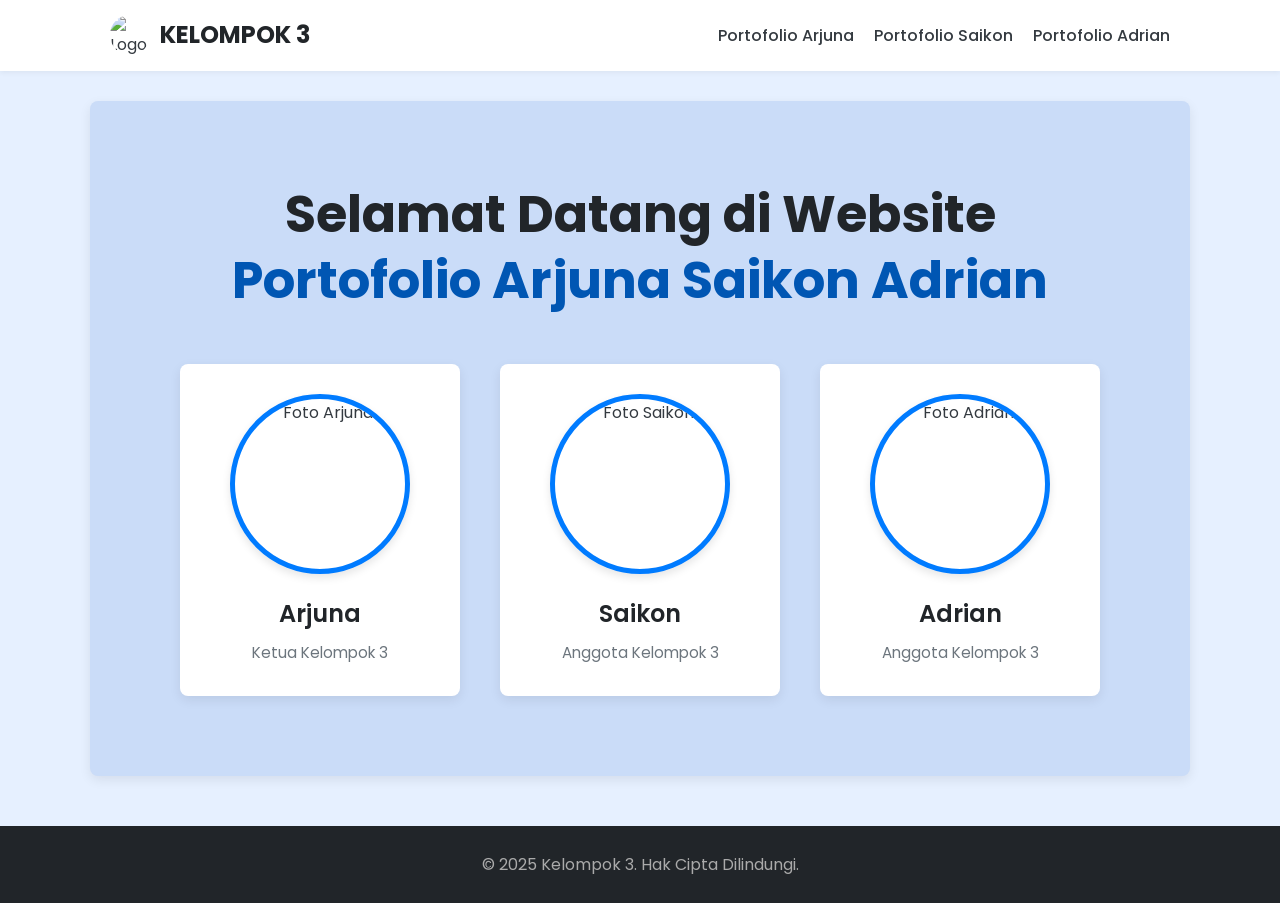
==== index.html @ 8530ddf9 "Inisiasi proyek" ====
<!DOCTYPE html>
<html lang="id">
<head>
    <meta charset="UTF-8">
    <meta name="viewport" content="width=device-width, initial-scale=1.0">
    <title>Kumpulan Portofolio Kelompok 3</title>
    
    <link rel="preconnect" href="https://fonts.googleapis.com">
    <link rel="preconnect" href="https://fonts.gstatic.com" crossorigin>
    <link href="https://fonts.googleapis.com/css2?family=Poppins:wght@300;400;600;700&display=swap" rel="stylesheet">
    
    <link rel="stylesheet" href="style.css">
    
</head>
<body class="landing-page-body">

    <header class="landing-header">
        <div class="container landing-header-content">
            <div class="logo-group">
                <img src="https://via.placeholder.com/40/007bff/ffffff?text=K3" alt="Logo Kelompok 3" class="landing-logo-img">
                <span class="landing-logo-text">KELOMPOK 3</span>
            </div>
            <nav class="landing-nav">
                <ul>
                    <li><a href="arjuna.html">Portofolio Arjuna</a></li>
                    <li><a href="saikon.html">Portofolio Saikon</a></li>
                    <li><a href="adrian.html">Portofolio Adrian</a></li>
                </ul>
            </nav>
        </div>
    </header>

    <main class="landing-main">
        <section class="hero-landing container">
            <h1>Selamat Datang di Website <br><span class="highlight">Portofolio Arjuna Saikon Adrian</span></h1>
            
            <div class="member-cards">
                <a href="arjuna.html" class="member-card">
                    <img src="https://via.placeholder.com/200/007bff/ffffff?text=Arjuna" alt="Foto Arjuna">
                    <h3>Arjuna</h3>
                    <p>Ketua Kelompok 3</p>
                </a>
                
                <a href="saikon.html" class="member-card">
                    <img src="https://via.placeholder.com/200/007bff/ffffff?text=Saikon" alt="Foto Saikon">
                    <h3>Saikon</h3>
                    <p>Anggota Kelompok 3</p>
                </a>
                
                <a href="adrian.html" class="member-card">
                    <img src="https://via.placeholder.com/200/007bff/ffffff?text=Adrian" alt="Foto Adrian">
                    <h3>Adrian</h3>
                    <p>Anggota Kelompok 3</p>
                </a>
            </div>
        </section>
    </main>

    <footer class="landing-footer">
        <div class="container">
            <p>&copy; 2025 Kelompok 3. Hak Cipta Dilindungi.</p>
        </div>
    </footer>

</body>
</html>
---- style.css ----
/* =================================
   RESET & VARIABEL GLOBAL
   ================================= */
:root {
    --primary-color: #007BFF;
    --primary-dark: #0056b3;
    --secondary-color: #f8f9fa;
    --dark-color: #212529;
    --light-color: #ffffff;
    --text-color: #343a40;
    --text-muted: #6c757d;
    --font-family: 'Poppins', sans-serif;
    --shadow: 0 4px 12px rgba(0, 0, 0, 0.08);
    --border-radius: 8px;
}

* {
    margin: 0;
    padding: 0;
    box-sizing: border-box;
}

html {
    scroll-behavior: smooth;
}

body {
    font-family: var(--font-family);
    line-height: 1.7;
    background-color: var(--secondary-color);
    color: var(--text-color);
}

a {
    text-decoration: none;
    color: var(--primary-color);
}

ul {
    list-style: none;
}

.container {
    max-width: 1100px;
    margin: 0 auto;
    padding: 0 20px;
}

/* =================================
   STYLE UNTUK HALAMAN PORTOFOLIO
   (Arjuna.html, Saikon.html, etc.)
   ================================= */

.header {
    background-color: var(--light-color);
    box-shadow: 0 2px 5px rgba(0, 0, 0, 0.05);
    padding: 20px 0;
    position: sticky;
    top: 0;
    z-index: 1000;
    width: 100%;
}

.header-content {
    display: flex;
    justify-content: space-between;
    align-items: center;
}

.logo {
    font-size: 1.8em;
    font-weight: 700;
    color: var(--dark-color);
}

.main-nav ul {
    display: flex;
    gap: 25px;
}

.main-nav a {
    color: var(--text-muted);
    font-weight: 500;
    transition: color 0.3s;
}

.main-nav a:hover,
.main-nav a:focus {
    color: var(--primary-color);
}

.back-link {
    font-size: 0.9em;
    color: var(--text-muted);
    transition: color 0.3s;
}

.hero-section {
    display: flex;
    align-items: center;
    justify-content: space-between;
    padding: 80px 20px;
    min-height: 80vh;
    gap: 40px;
    background-color: var(--light-color);
}
/* ... (Semua style lain untuk halaman portofolio) ... */
.portfolio-section { padding: 80px 0; }
.portfolio-section:nth-of-type(odd) { background-color: var(--light-color); }
.portfolio-section h2 { font-size: 2.5em; text-align: center; margin-bottom: 50px; }
.portfolio-section h2::after { content: ''; display: block; width: 60px; height: 4px; background-color: var(--primary-color); margin: 10px auto 0; }
.section-content { max-width: 900px; margin: 0 auto; }
.card { background-color: var(--light-color); border-radius: var(--border-radius); box-shadow: var(--shadow); padding: 30px; transition: transform 0.3s, box-shadow 0.3s; }
.card:hover { transform: translateY(-5px); box-shadow: 0 8px 20px rgba(0, 0, 0, 0.12); }
.experience-grid, .skill-grid { display: grid; gap: 30px; }
.experience-grid { grid-template-columns: 1fr; }
.skill-grid { grid-template-columns: repeat(auto-fit, minmax(250px, 1fr)); }
.experience-item h3 { color: var(--primary-color); }
.skill-category h3 { border-bottom: 2px solid #eee; padding-bottom: 10px; }
.contact-content { text-align: center; }
.footer { background-color: var(--dark-color); color: #aaa; text-align: center; padding: 30px 0; margin-top: 40px; }


/* =================================
   STYLE BARU UNTUK LANDING PAGE
   (Index.html)
   ================================= */
.landing-page-body {
    background-color: #e6f0ff; /* Latar belakang biru muda */
}

/* Header Landing Page (Termasuk perbaikan navbar) */
.landing-header {
    background-color: var(--light-color);
    box-shadow: 0 2px 5px rgba(0, 0, 0, 0.05);
    padding: 15px 0;
}

.landing-header-content {
    display: flex;
    justify-content: space-between; /* Logo di kiri, nav di kanan */
    align-items: center; /* Menjaga tetap sejajar */
}

.logo-group {
    display: flex;
    align-items: center;
    gap: 10px;
}

.landing-logo-img {
    width: 40px;
    height: 40px;
    border-radius: 50%;
    object-fit: cover;
}

.landing-logo-text {
    font-size: 1.5em;
    font-weight: 700;
    color: var(--dark-color);
}

/* Ini merapikan navigasi di pojok kanan atas */
.landing-nav ul {
    display: flex;
    gap: 20px; /* Jarak antar link */
}

.landing-nav a {
    color: var(--text-color);
    font-weight: 500;
    transition: color 0.3s;
}

.landing-nav a:hover {
    color: var(--primary-color);
}

/* Hero Section Landing Page */
.hero-landing {
    text-align: center;
    padding: 80px 20px;
    background-color: #cadcf8; /* Warna latar belakang bagian hero */
    border-radius: var(--border-radius);
    margin-top: 30px;
    box-shadow: var(--shadow);
}

.hero-landing h1 {
    font-size: 3.2em;
    font-weight: 700;
    line-height: 1.3;
    color: var(--dark-color);
    margin-bottom: 50px;
}

.hero-landing .highlight {
    color: var(--primary-dark);
}

/* Member Cards */
.member-cards {
    display: flex;
    justify-content: center;
    gap: 40px;
    flex-wrap: wrap; 
    margin-top: 40px;
}

.member-card {
    background-color: var(--light-color);
    border-radius: var(--border-radius);
    padding: 30px;
    box-shadow: var(--shadow);
    display: flex;
    flex-direction: column;
    align-items: center;
    text-align: center;
    width: 280px; 
    transition: transform 0.3s, box-shadow 0.3s;
    color: var(--text-color);
}

.member-card:hover {
    transform: translateY(-8px);
    box-shadow: 0 8px 20px rgba(0, 0, 0, 0.15);
}

/* Ini membuat gambar profil menjadi lingkaran */
.member-card img {
    width: 180px;
    height: 180px;
    border-radius: 50%; /* Membuat gambar lingkaran */
    object-fit: cover;
    border: 5px solid var(--primary-color); /* Border biru */
    margin-bottom: 20px;
    box-shadow: 0 4px 8px rgba(0, 0, 0, 0.1);
}

.member-card h3 {
    font-size: 1.5em;
    font-weight: 600;
    margin-bottom: 5px;
    color: var(--dark-color);
}

.member-card p {
    font-size: 0.95em;
    color: var(--text-muted);
}

/* Footer Landing Page */
.landing-footer {
    background-color: var(--dark-color);
    color: #aaa;
    text-align: center;
    padding: 25px 0;
    margin-top: 50px;
}

/* Responsif */
@media (max-width: 768px) {
    .landing-header-content, .hero-section {
        flex-direction: column;
        gap: 15px;
    }
    .landing-nav ul { flex-direction: column; gap: 10px; }
    .hero-landing h1 { font-size: 2.5em; }
    .member-cards { flex-direction: column; align-items: center; gap: 30px; }
    .member-card { width: 90%; max-width: 300px; }
}
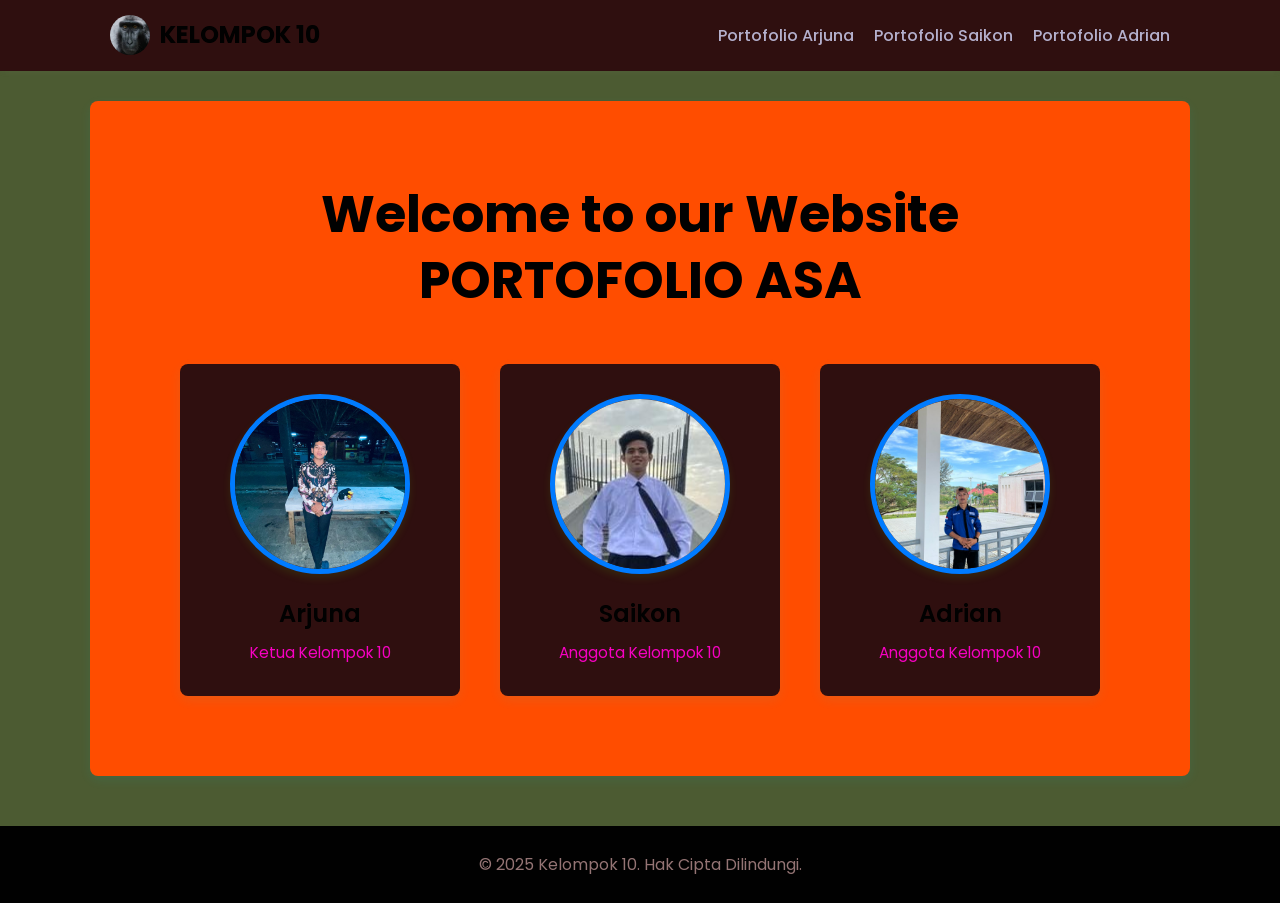
==== commit e9cf37af: "selesai" ====
--- a/index.html
+++ b/index.html
@@ -17,8 +17,8 @@
     <header class="landing-header">
         <div class="container landing-header-content">
             <div class="logo-group">
-                <img src="https://via.placeholder.com/40/007bff/ffffff?text=K3" alt="Logo Kelompok 3" class="landing-logo-img">
-                <span class="landing-logo-text">KELOMPOK 3</span>
+                <img src="images/m.jpg" alt="Logo Kelompok 3" class="landing-logo-img">
+                <span class="landing-logo-text">KELOMPOK 10</span>
             </div>
             <nav class="landing-nav">
                 <ul>
@@ -32,25 +32,25 @@
 
     <main class="landing-main">
         <section class="hero-landing container">
-            <h1>Selamat Datang di Website <br><span class="highlight">Portofolio Arjuna Saikon Adrian</span></h1>
+            <h1>Welcome to our Website <br><span class="highlight">PORTOFOLIO ASA</span></h1>
             
             <div class="member-cards">
                 <a href="arjuna.html" class="member-card">
-                    <img src="https://via.placeholder.com/200/007bff/ffffff?text=Arjuna" alt="Foto Arjuna">
+                    <img src="images/jun.jpg" alt="Foto Arjuna">
                     <h3>Arjuna</h3>
-                    <p>Ketua Kelompok 3</p>
+                    <p>Ketua Kelompok 10</p>
                 </a>
                 
                 <a href="saikon.html" class="member-card">
-                    <img src="https://via.placeholder.com/200/007bff/ffffff?text=Saikon" alt="Foto Saikon">
+                    <img src="images/saikon.jpg" alt="Foto Saikon">
                     <h3>Saikon</h3>
-                    <p>Anggota Kelompok 3</p>
+                    <p>Anggota Kelompok 10</p>
                 </a>
                 
                 <a href="adrian.html" class="member-card">
-                    <img src="https://via.placeholder.com/200/007bff/ffffff?text=Adrian" alt="Foto Adrian">
+                    <img src="images/adr.jpg" alt="Foto Adrian">
                     <h3>Adrian</h3>
-                    <p>Anggota Kelompok 3</p>
+                    <p>Anggota Kelompok 10</p>
                 </a>
             </div>
         </section>
@@ -58,7 +58,7 @@
 
     <footer class="landing-footer">
         <div class="container">
-            <p>&copy; 2025 Kelompok 3. Hak Cipta Dilindungi.</p>
+            <p>&copy; 2025 Kelompok 10. Hak Cipta Dilindungi.</p>
         </div>
     </footer>
 
--- a/style.css
+++ b/style.css
@@ -3,14 +3,14 @@
    ================================= */
 :root {
     --primary-color: #007BFF;
-    --primary-dark: #0056b3;
-    --secondary-color: #f8f9fa;
-    --dark-color: #212529;
-    --light-color: #ffffff;
-    --text-color: #343a40;
-    --text-muted: #6c757d;
+    --primary-dark: #000000;
+    --secondary-color: #467041;
+    --dark-color: #010101;
+    --light-color: #2f0f0f;
+    --text-color: #b4b0cd;
+    --text-muted: #f800c2;
     --font-family: 'Poppins', sans-serif;
-    --shadow: 0 4px 12px rgba(0, 0, 0, 0.08);
+    --shadow: 0 4px 12px rgba(0, 230, 242, 0.08);
     --border-radius: 8px;
 }
 
@@ -51,9 +51,10 @@
    (Arjuna.html, Saikon.html, etc.)
    ================================= */
 
+/* Header Portofolio */
 .header {
     background-color: var(--light-color);
-    box-shadow: 0 2px 5px rgba(0, 0, 0, 0.05);
+    box-shadow: 0 2px 5px rgba(67, 181, 61, 0.05);
     padding: 20px 0;
     position: sticky;
     top: 0;
@@ -95,6 +96,7 @@
     transition: color 0.3s;
 }
 
+/* Hero Section Portofolio */
 .hero-section {
     display: flex;
     align-items: center;
@@ -104,42 +106,212 @@
     gap: 40px;
     background-color: var(--light-color);
 }
-/* ... (Semua style lain untuk halaman portofolio) ... */
-.portfolio-section { padding: 80px 0; }
-.portfolio-section:nth-of-type(odd) { background-color: var(--light-color); }
-.portfolio-section h2 { font-size: 2.5em; text-align: center; margin-bottom: 50px; }
-.portfolio-section h2::after { content: ''; display: block; width: 60px; height: 4px; background-color: var(--primary-color); margin: 10px auto 0; }
-.section-content { max-width: 900px; margin: 0 auto; }
-.card { background-color: var(--light-color); border-radius: var(--border-radius); box-shadow: var(--shadow); padding: 30px; transition: transform 0.3s, box-shadow 0.3s; }
-.card:hover { transform: translateY(-5px); box-shadow: 0 8px 20px rgba(0, 0, 0, 0.12); }
-.experience-grid, .skill-grid { display: grid; gap: 30px; }
-.experience-grid { grid-template-columns: 1fr; }
-.skill-grid { grid-template-columns: repeat(auto-fit, minmax(250px, 1fr)); }
-.experience-item h3 { color: var(--primary-color); }
-.skill-category h3 { border-bottom: 2px solid #eee; padding-bottom: 10px; }
-.contact-content { text-align: center; }
-.footer { background-color: var(--dark-color); color: #aaa; text-align: center; padding: 30px 0; margin-top: 40px; }
-
+
+.hero-text {
+    flex: 2;
+}
+
+.hero-text h2 {
+    font-size: 3.5em;
+    font-weight: 700;
+    line-height: 1.2;
+    margin-bottom: 10px;
+    color: var(--dark-color);
+}
+
+.hero-text .highlight {
+    color: var(--primary-color);
+}
+
+.hero-text .subtitle {
+    font-size: 1.5em;
+    font-weight: 400;
+    color: var(--text-muted);
+    margin-bottom: 20px;
+}
+
+.hero-text p {
+    font-size: 1.1em;
+    margin-bottom: 30px;
+}
+
+.cta-button {
+    background-color: var(--primary-color);
+    color: var(--light-color);
+    padding: 15px 30px;
+    border-radius: 50px;
+    font-weight: 600;
+    font-size: 1em;
+    transition: background-color 0.3s, transform 0.3s;
+}
+
+.cta-button:hover {
+    background-color: var(--primary-dark);
+    transform: translateY(-3px);
+}
+
+/* === PERBAIKAN GAMBAR BESAR ADA DI SINI === */
+.hero-image {
+    flex: 1;
+    text-align: center;
+}
+
+.hero-image img {
+    max-width: 100%;    /* Tidak akan lebih lebar dari kontainernya */
+    width: 300px;       /* Atur lebar tetap */
+    height: 300px;      /* Atur tinggi tetap */
+    border-radius: 50%; /* Membuatnya lingkaran */
+    border: 8px solid var(--light-color);
+    box-shadow: 0 10px 30px rgba(174, 2, 2, 0.1);
+    object-fit: cover;  /* Memastikan gambar pas di lingkaran tanpa gepeng */
+}
+
+/* Section Umum Portofolio */
+.portfolio-section {
+    padding: 80px 0;
+}
+
+.portfolio-section:nth-of-type(odd) {
+    background-color: var(--light-color);
+}
+
+.portfolio-section h2 {
+    font-size: 2.5em;
+    font-weight: 700;
+    text-align: center;
+    margin-bottom: 50px;
+    color: var(--dark-color);
+    position: relative;
+}
+
+.portfolio-section h2::after {
+    content: '';
+    display: block;
+    width: 60px;
+    height: 4px;
+    background-color: var(--primary-color);
+    margin: 10px auto 0;
+}
+
+.section-content {
+    max-width: 900px;
+    margin: 0 auto;
+}
+
+.card {
+    background-color: var(--light-color);
+    border-radius: var(--border-radius);
+    box-shadow: var(--shadow);
+    padding: 30px;
+    transition: transform 0.3s, box-shadow 0.3s;
+}
+
+.card:hover {
+    transform: translateY(-5px);
+    box-shadow: 0 8px 20px rgba(0, 0, 0, 0.12);
+}
+
+.experience-grid,
+.skill-grid {
+    display: grid;
+    gap: 30px;
+}
+
+.experience-grid {
+    grid-template-columns: 1fr;
+}
+
+.skill-grid {
+    grid-template-columns: repeat(auto-fit, minmax(250px, 1fr));
+}
+
+.experience-item h3 {
+    color: var(--primary-color);
+    margin-bottom: 5px;
+}
+
+.experience-item .dates {
+    font-size: 0.9em;
+    color: var(--text-muted);
+    font-style: italic;
+    display: block;
+    margin-bottom: 10px;
+}
+
+.skill-category h3 {
+    font-size: 1.3em;
+    color: var(--dark-color);
+    border-bottom: 2px solid #523737;
+    padding-bottom: 10px;
+    margin-bottom: 15px;
+}
+
+.skill-category ul {
+    list-style-type: disc;
+    padding-left: 20px;
+}
+
+.skill-category li {
+    margin-bottom: 8px;
+}
+
+.contact-content {
+    text-align: center;
+}
+
+.contact-content p {
+    font-size: 1.2em;
+    margin-bottom: 30px;
+}
+
+.contact-links {
+    display: flex;
+    justify-content: center;
+    gap: 20px;
+    flex-wrap: wrap;
+}
+
+.contact-btn {
+    background-color: var(--dark-color);
+    color: var(--light-color);
+    padding: 12px 25px;
+    border-radius: 50px;
+    font-weight: 500;
+    transition: background-color 0.3s, transform 0.3s;
+}
+
+.contact-btn:hover {
+    background-color: var(--primary-color);
+    transform: translateY(-3px);
+}
+
+.footer {
+    background-color: var(--dark-color);
+    color: #0b9b43;
+    text-align: center;
+    padding: 30px 0;
+    margin-top: 40px;
+}
 
 /* =================================
    STYLE BARU UNTUK LANDING PAGE
    (Index.html)
    ================================= */
 .landing-page-body {
-    background-color: #e6f0ff; /* Latar belakang biru muda */
-}
-
-/* Header Landing Page (Termasuk perbaikan navbar) */
+    background-color: #4c5b32; /* Latar belakang biru muda */
+}
+
+/* Header Landing Page */
 .landing-header {
     background-color: var(--light-color);
-    box-shadow: 0 2px 5px rgba(0, 0, 0, 0.05);
+    box-shadow: 0 2px 5px rgba(146, 146, 146, 0.05);
     padding: 15px 0;
 }
 
 .landing-header-content {
     display: flex;
-    justify-content: space-between; /* Logo di kiri, nav di kanan */
-    align-items: center; /* Menjaga tetap sejajar */
+    justify-content: space-between;
+    align-items: center;
 }
 
 .logo-group {
@@ -161,10 +333,9 @@
     color: var(--dark-color);
 }
 
-/* Ini merapikan navigasi di pojok kanan atas */
 .landing-nav ul {
     display: flex;
-    gap: 20px; /* Jarak antar link */
+    gap: 20px;
 }
 
 .landing-nav a {
@@ -181,7 +352,7 @@
 .hero-landing {
     text-align: center;
     padding: 80px 20px;
-    background-color: #cadcf8; /* Warna latar belakang bagian hero */
+    background-color: #ff4d00;
     border-radius: var(--border-radius);
     margin-top: 30px;
     box-shadow: var(--shadow);
@@ -224,18 +395,17 @@
 
 .member-card:hover {
     transform: translateY(-8px);
-    box-shadow: 0 8px 20px rgba(0, 0, 0, 0.15);
-}
-
-/* Ini membuat gambar profil menjadi lingkaran */
+    box-shadow: 0 8px 20px rgba(0, 248, 149, 0.15);
+}
+
 .member-card img {
     width: 180px;
     height: 180px;
-    border-radius: 50%; /* Membuat gambar lingkaran */
+    border-radius: 50%;
     object-fit: cover;
-    border: 5px solid var(--primary-color); /* Border biru */
+    border: 5px solid var(--primary-color);
     margin-bottom: 20px;
-    box-shadow: 0 4px 8px rgba(0, 0, 0, 0.1);
+    box-shadow: 0 4px 8px rgba(117, 247, 10, 0.1);
 }
 
 .member-card h3 {
@@ -253,20 +423,76 @@
 /* Footer Landing Page */
 .landing-footer {
     background-color: var(--dark-color);
-    color: #aaa;
+    color: #947474;
     text-align: center;
     padding: 25px 0;
     margin-top: 50px;
 }
 
-/* Responsif */
+/* =================================
+   RESPONSIVE (Untuk HP)
+   ================================= */
 @media (max-width: 768px) {
-    .landing-header-content, .hero-section {
+    /* Responsif untuk Halaman Portofolio */
+    .header-content {
         flex-direction: column;
         gap: 15px;
     }
-    .landing-nav ul { flex-direction: column; gap: 10px; }
-    .hero-landing h1 { font-size: 2.5em; }
-    .member-cards { flex-direction: column; align-items: center; gap: 30px; }
-    .member-card { width: 90%; max-width: 300px; }
+    
+    .main-nav ul {
+        gap: 15px;
+    }
+
+    .hero-section {
+        flex-direction: column-reverse; /* Gambar di atas, teks di bawah */
+        padding: 40px 20px;
+        text-align: center;
+    }
+
+    .hero-text h2 {
+        font-size: 2.5em;
+    }
+
+    .hero-text .subtitle {
+        font-size: 1.2em;
+    }
+    
+    .hero-image img {
+        width: 200px; /* Ukuran gambar hero di HP */
+        height: 200px;
+    }
+
+    .portfolio-section {
+        padding: 60px 0;
+    }
+
+    .portfolio-section h2 {
+        font-size: 2em;
+    }
+
+    /* Responsif untuk Halaman Utama (Index) */
+    .landing-header-content {
+        flex-direction: column;
+        gap: 15px;
+    }
+
+    .landing-nav ul {
+        flex-direction: column;
+        gap: 10px;
+    }
+
+    .hero-landing h1 {
+        font-size: 2.5em;
+    }
+
+    .member-cards {
+        flex-direction: column;
+        align-items: center;
+        gap: 30px;
+    }
+
+    .member-card {
+        width: 90%;
+        max-width: 300px;
+    }
 }
